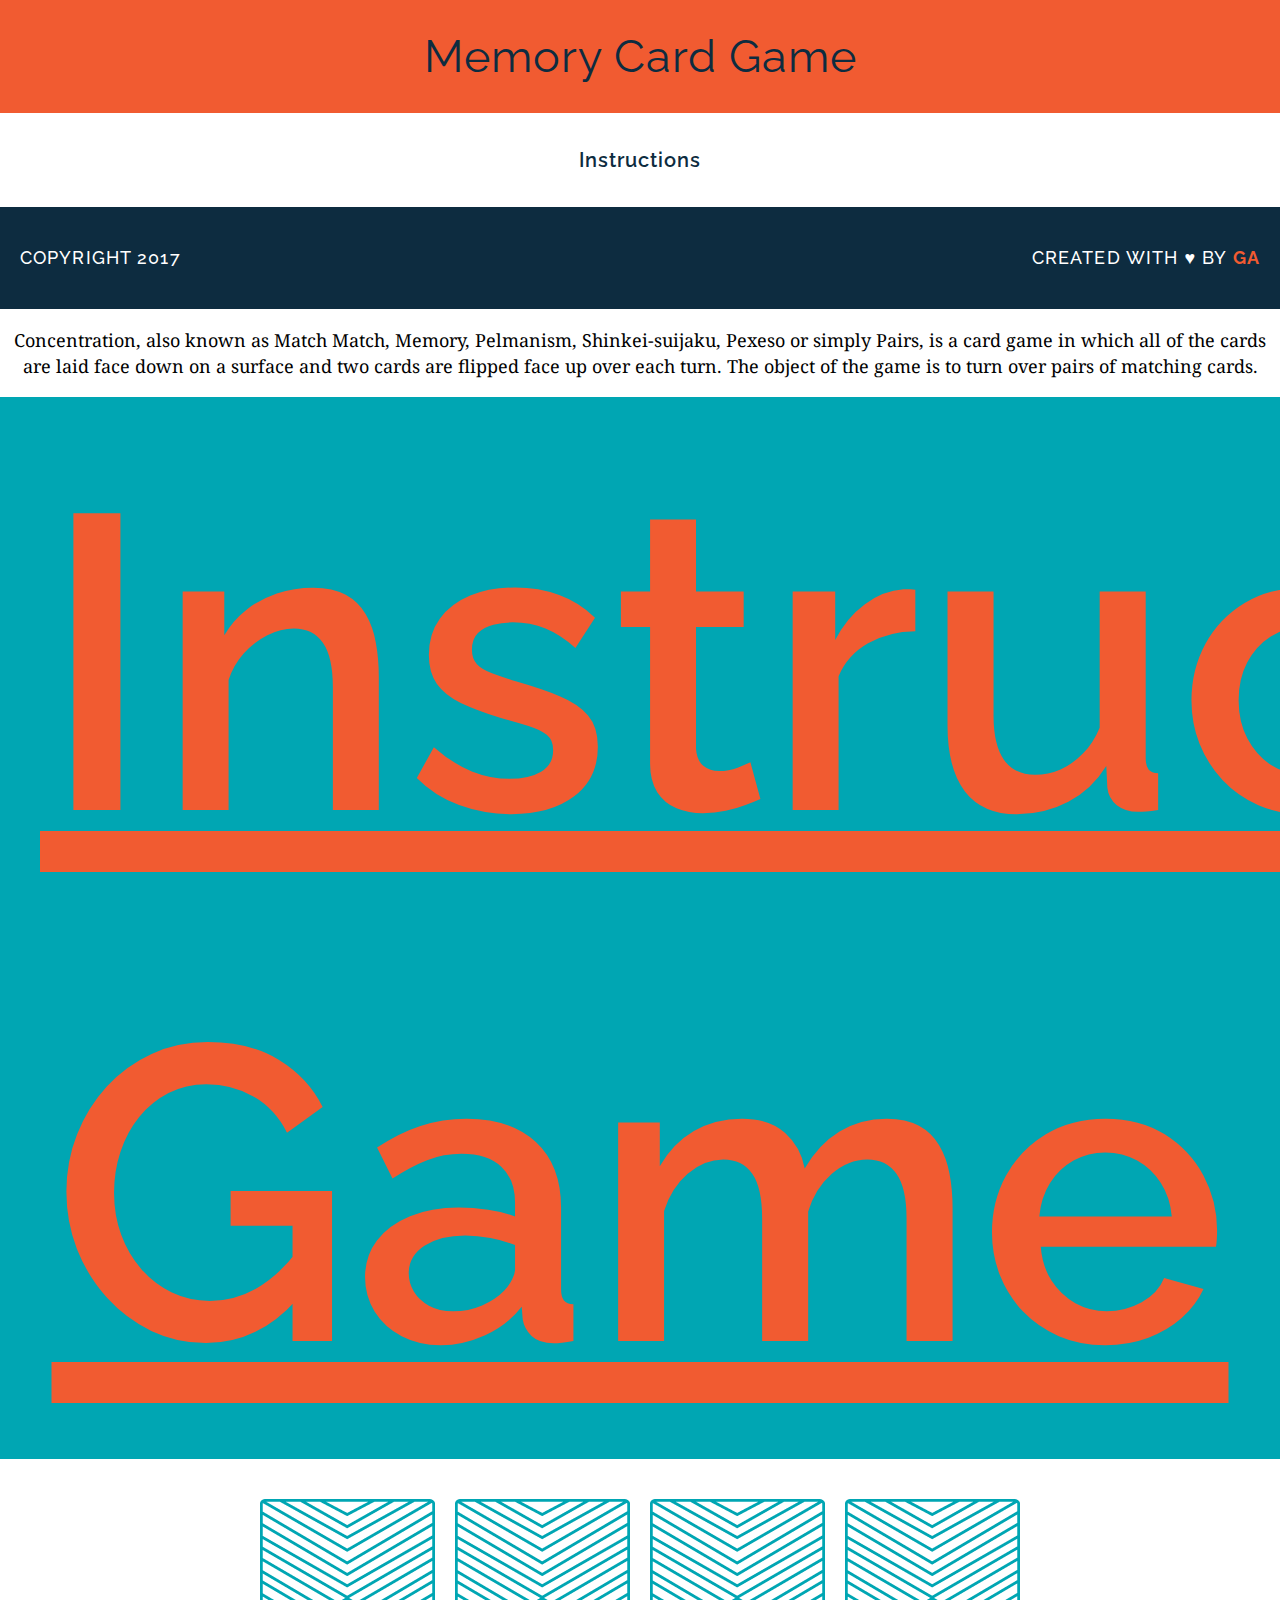
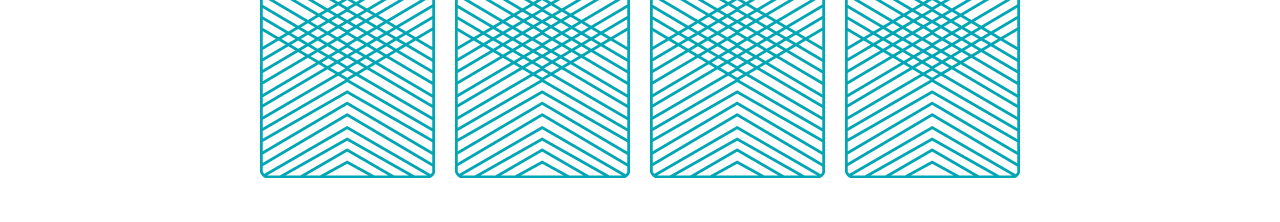
==== memory_game/index.html @ d86b4c9c "created game logic" ====
<!doctype html>
<html>
	<head>
		<link href="https://fonts.googleapis.com/css?family=Droid+Serif|Raleway:400,500,600,700" rel="stylesheet"><link href="css/style.css" rel="stylesheet" type="text/css">
  		<title>Memory Card Game</title>
	</head>
	<body>
		<header>
		<h1>Memory Card Game</h1>
  		</header>
  		<main>
  		<h2>Instructions</h2>
  		</main>
  		<footer class="clearfix">
  		<p class="copyright">Copyright 2017
  		</p>
  		<p class="message">Created with &hearts; by <span class="name">GA</span>
  		</p>
  		</footer>
	<p>Concentration, also known as Match Match, Memory, Pelmanism, Shinkei-suijaku, Pexeso or simply Pairs, is a card game in which all of the cards are laid face down on a surface and two cards are flipped face up over each turn. The object of the game is to turn over pairs of matching cards.
	</p>
		<nav>
		<a href="#">Instructions</a>
		</nav>
		<nav>
		<a href="#">Game</a>
		</nav>	
		<div>
			<img src="images/back.png" alt="Queen of Diamonds">
			<img src="images/back.png" alt="Queen of Hearts">
			<img src="images/back.png" alt="King of Diamonds">
			<img src="images/back.png" alt="King of Hearts">
		</div>
	<script src="js/main.js"></script>
	</body>
</html>
---- memory_game/css/style.css ----
h1{
	font-family: raleway;
	color: #0D2C40;
	letter-spacing: 1px;
	font-weight: 400;
	font-size: 45px;
	margin: 0;
}
h2{
	font-family: raleway;
	color: #0D2C40;
	letter-spacing: 1px;
	font-weight: 600;
	font-size: 20px;
}
body {
	text-align: center;
	margin: 0;
}
a {
	font-family: raleway;
	color: #F15B31;
	letter-spacing: 1px;
	font-weight: 600;
	font-size: 418px;
	margin: 20px;
	border-bottom: 2px solid transparent;
}
p{
	font-family: droid serif;
	line-height: 26px;
	font-size: 18px;
}

header {
	background-color: #F15B31;
	color: #FFFFFF;
	padding: 30px 20px;
}

nav {
	background-color: #00A6B3;
	color: #FFFFFF;
	padding: 20px;
}

main {
	width: 850px;
	margin: 35px auto;
}

img {
	margin: 40px 8px;
}

footer {
	text-transform: uppercase;
	padding: 20px;
	background-color: #0D2C40;
	color: white;
	font-size: 14px;
	letter-spacing: .08em;
	font-weight: 500;
}

.copyright {
	font-family: raleway;
	float: left;
}

.message {
	font-family: raleway;
	float: right;
}

.clearfix:after {
visibility: hidden;
display: block;
content: " ";
clear: both;
height: 0;
font-size: 0;
}

.name {
	color: #F15B31;
	font-weight: 700;
}

a:hover {
	border: white;
}
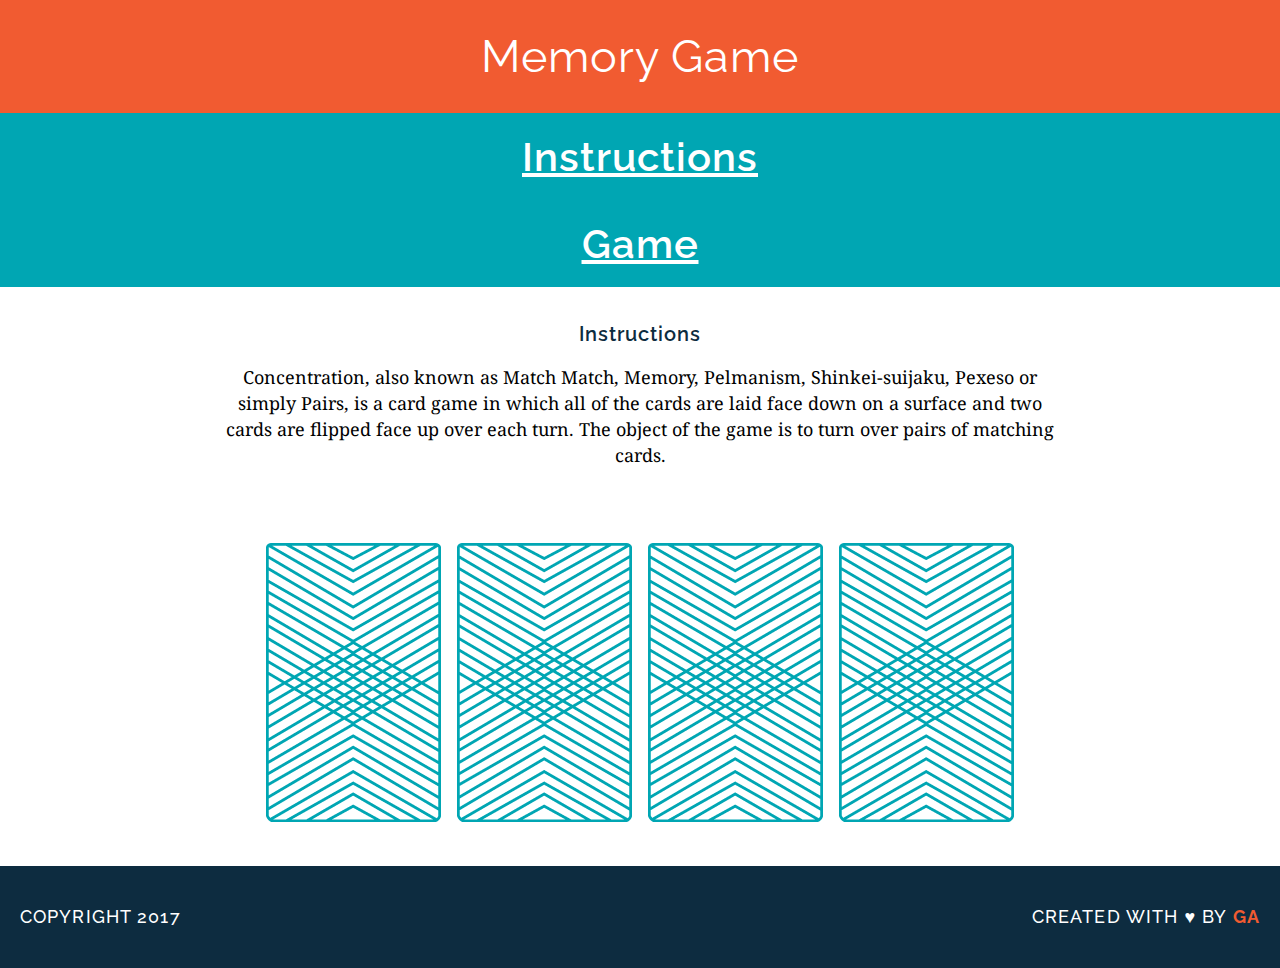
==== commit bf9eb1df: "created game logic" ====
--- a/memory_game/index.html
+++ b/memory_game/index.html
@@ -1,36 +1,32 @@
 <!doctype html>
 <html>
 	<head>
-		<link href="https://fonts.googleapis.com/css?family=Droid+Serif|Raleway:400,500,600,700" rel="stylesheet"><link href="css/style.css" rel="stylesheet" type="text/css">
+		<link href="https://fonts.googleapis.com/css?family=Droid+Serif|Raleway:400,500,600,700" rel="stylesheet">
+		<link href="css/style.css" rel="stylesheet" type="text/css">
   		<title>Memory Card Game</title>
 	</head>
 	<body>
 		<header>
-		<h1>Memory Card Game</h1>
+		<h1>Memory Game</h1>
   		</header>
+  		<nav>
+		<a href="#">Instructions</a></nav><nav><a href="#">Game</a>
+		</nav>	  		
   		<main>
   		<h2>Instructions</h2>
-  		</main>
-  		<footer class="clearfix">
+		<p>Concentration, also known as Match Match, Memory, Pelmanism, Shinkei-suijaku, Pexeso or simply Pairs, is a card game in which all of the cards are laid face down on a surface and two cards are flipped face up over each turn. The object of the game is to turn over pairs of matching cards.
+		</p>
+		</main>
+		<div id="game-board" class="board clearfix"></div>
+		<script src="js/main.js"></script>
+	
+	<footer class="clearfix">
   		<p class="copyright">Copyright 2017
   		</p>
   		<p class="message">Created with &hearts; by <span class="name">GA</span>
   		</p>
-  		</footer>
-	<p>Concentration, also known as Match Match, Memory, Pelmanism, Shinkei-suijaku, Pexeso or simply Pairs, is a card game in which all of the cards are laid face down on a surface and two cards are flipped face up over each turn. The object of the game is to turn over pairs of matching cards.
-	</p>
-		<nav>
-		<a href="#">Instructions</a>
-		</nav>
-		<nav>
-		<a href="#">Game</a>
-		</nav>	
-		<div>
-			<img src="images/back.png" alt="Queen of Diamonds">
-			<img src="images/back.png" alt="Queen of Hearts">
-			<img src="images/back.png" alt="King of Diamonds">
-			<img src="images/back.png" alt="King of Hearts">
-		</div>
-	<script src="js/main.js"></script>
+  	</footer>
+		
+		
 	</body>
 </html>--- a/memory_game/css/style.css
+++ b/memory_game/css/style.css
@@ -1,6 +1,6 @@
 h1{
 	font-family: raleway;
-	color: #0D2C40;
+	color: white;
 	letter-spacing: 1px;
 	font-weight: 400;
 	font-size: 45px;
@@ -12,6 +12,8 @@
 	letter-spacing: 1px;
 	font-weight: 600;
 	font-size: 20px;
+	margin: 0;
+	border: white;
 }
 body {
 	text-align: center;
@@ -19,13 +21,17 @@
 }
 a {
 	font-family: raleway;
-	color: #F15B31;
+	color: white;
 	letter-spacing: 1px;
 	font-weight: 600;
-	font-size: 418px;
+	font-size: 40px;
 	margin: 20px;
+}
+
+a:hover {
 	border-bottom: 2px solid transparent;
 }
+
 p{
 	font-family: droid serif;
 	line-height: 26px;
@@ -87,6 +93,4 @@
 	font-weight: 700;
 }
 
-a:hover {
-	border: white;
-}+
